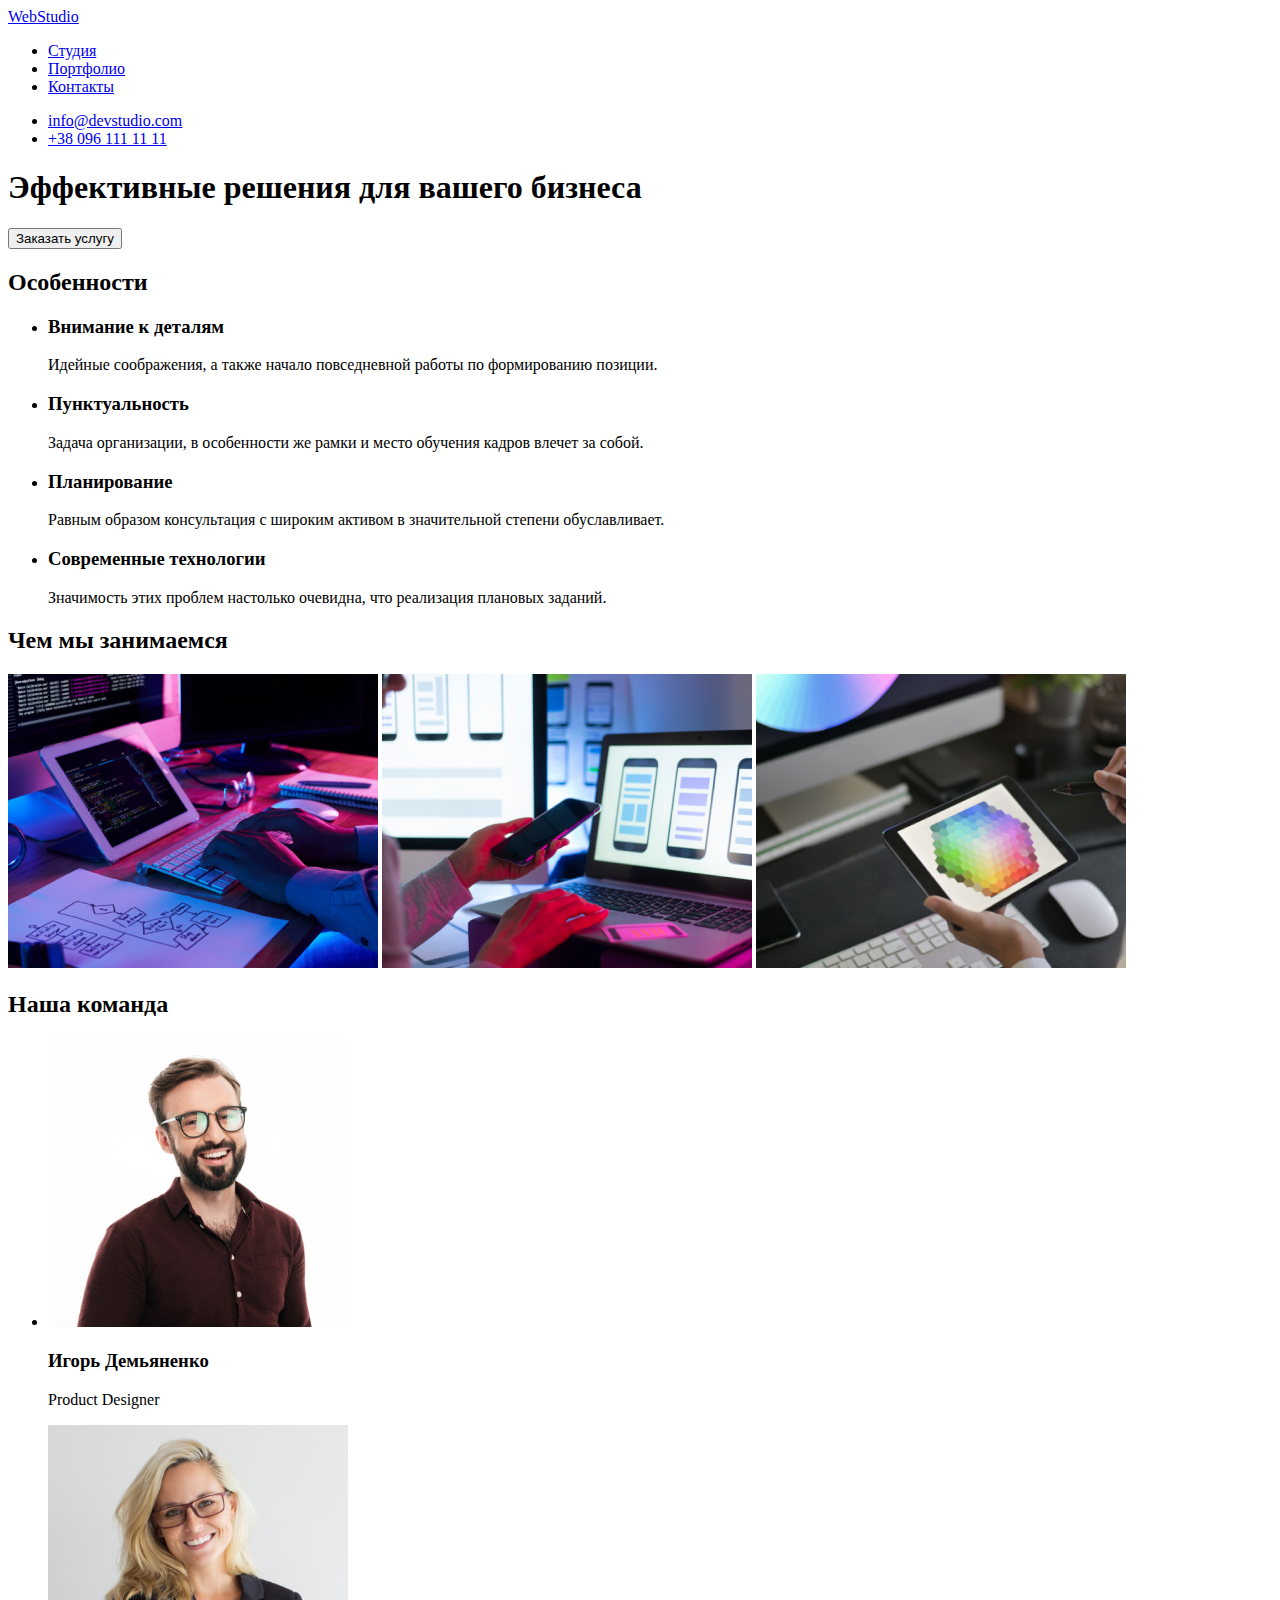
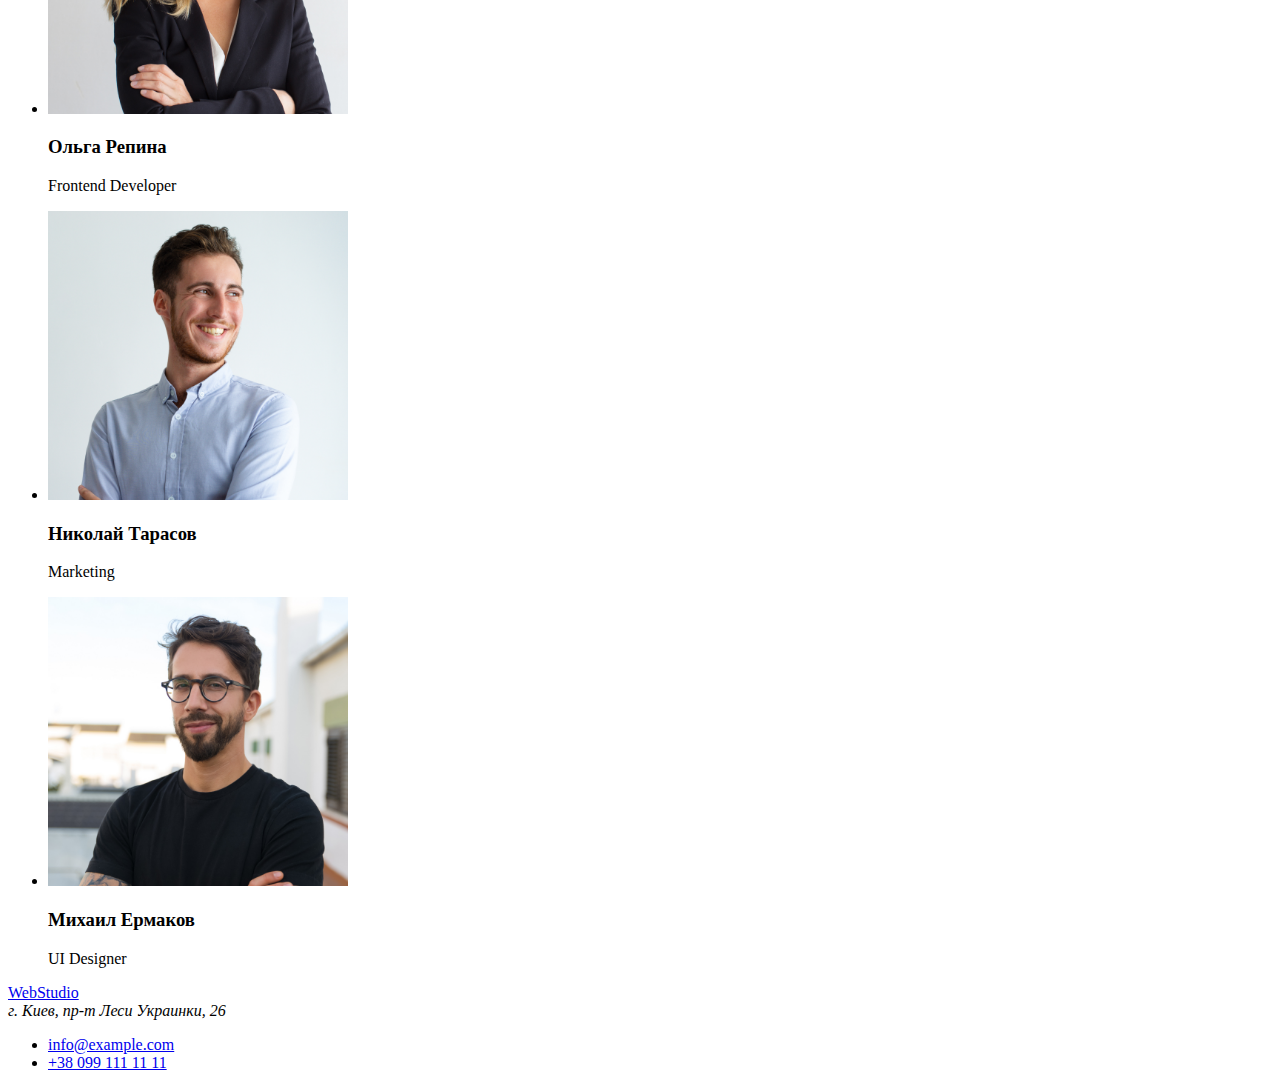
==== index.html @ a9e8503f "Создает разметку страницы Портфолио" ====
<!DOCTYPE html>
<html lang="en">
  <head>
    <meta charset="UTF-8" />
    <meta name="viewport" content="width=device-width, initial-scale=1.0" />
    <title>Студия</title>
    <link href="https://fonts.googleapis.com/css2?family=Raleway:wght@700&family=Roboto:wght@400;500;700;900&display=swap"
      rel="stylesheet">
    <link rel="stylesheet" href="./css/styles.css" />
    <link rel="stylesheet" href="./css/normalize.css">
  </head>
  <body>
    <header>
      <nav>
        <a href="./index.html" class="logo"
          ><span class="accent-text">Web</span
          ><span class="title-text">Studio</span>
        </a>
        <ul class="text-nav">
          <li><a href="./index.html" class="current-link">Студия</a></li>
          <li><a href="./portfolio.html">Портфолио</a></li>
          <li><a href="#">Контакты</a></li>
        </ul>
      </nav>

      <ul class="links-header">
        <li>
          <a href="mailto:info@devstudio.com">info@devstudio.com</a>
        </li>
        <li>
          <a href="tel:+380961111111">+38 096 111 11 11</a>
        </li>
      </ul>
    </header>

    <main>
      <!-- Герой -->
      <section class="section-hero">
        <h1 class="text-hero">Эффективные решения для вашего бизнеса</h1>
        <button class="button-hero">Заказать услугу</button>
      </section>
      <!-- Особенности -->
      <section>
        <h2>Особенности</h2>
        <ul>
          <li>
            <h3 class="title-text">Внимание к деталям</h3>
            <p>
              Идейные соображения, а также начало повседневной работы по
              формированию позиции.
            </p>
          </li>
          <li>
            <h3 class="title-text">Пунктуальность</h3>
            <p>
              Задача организации, в особенности же рамки и место обучения кадров
              влечет за собой.
            </p>
          </li>
          <li>
            <h3 class="title-text">Планирование</h3>
            <p>
              Равным образом консультация с широким активом в значительной
              степени обуславливает.
            </p>
          </li>
          <li>
            <h3 class="title-text">Современные технологии</h3>
            <p>
              Значимость этих проблем настолько очевидна, что реализация
              плановых заданий.
            </p>
          </li>
        </ulss=>
      </section>
      <!-- Чем мы занимаемся -->
      <section>
        <h2 class="title-text">Чем мы занимаемся</h2>
        <img src="./images/img1.jpg" alt="Пишем код" />
        <img
          src="./images/img2.jpg"
          alt="Разрабатываем приложения для телефона"
        />
        <img src="./images/img3.jpg" alt="Создаем дизайн" />
      </section>
      <!-- Наша команда -->
      <section>
        <h2 class="title-text">Наша команда</h2>
        <ul>
          <li>
            <img
              src="./images/игорь_демьяненко.jpg"
              alt="Игорь Демьяненко"
              width="300"
            />
            <h3 class="title-text">Игорь Демьяненко</h3>
            <p>Product Designer</p>
          </li>
          <li>
            <img
              src="./images/ольга_репина.jpg"
              alt="Ольга Репина"
              width="300"
            />
            <h3 class="title-text">Ольга Репина</h3>
            <p>Frontend Developer</p>
          </li>
          <li>
            <img
              src="./images/николай_тарасов.jpg"
              alt="Николай Тарасов"
              width="300"
            />
            <h3 class="title-text">Николай Тарасов</h3>
            <p>Marketing</p>
          </li>
          <li>
            <img
              src="./images/михаил_ермаков.jpg"
              alt="Михаил Ермаков"
              width="300"
            />
            <h3 class="title-text">Михаил Ермаков</h3>
            <p>UI Designer</p>
          </li>
        </ulss=>
      </section>
    </main>

    <footer class="section-footer">
      <a href="./index.html"
        ><span class="accent-text">Web</span
        ><span class="logo-footer">Studio</span></a
      >
      <address class="address-footer">
        г. Киев, пр-т Леси Украинки, 26
      </address>
      <ul class="links-footer">
        <li>
          <a href="mailto:info@example.com">info@example.com</a>
        </li>
        <li>
          <a href="tel:+380991111111">+38 099 111 11 11</a>
        </li>
      </ul>
    </footer>
  </body>
</html>
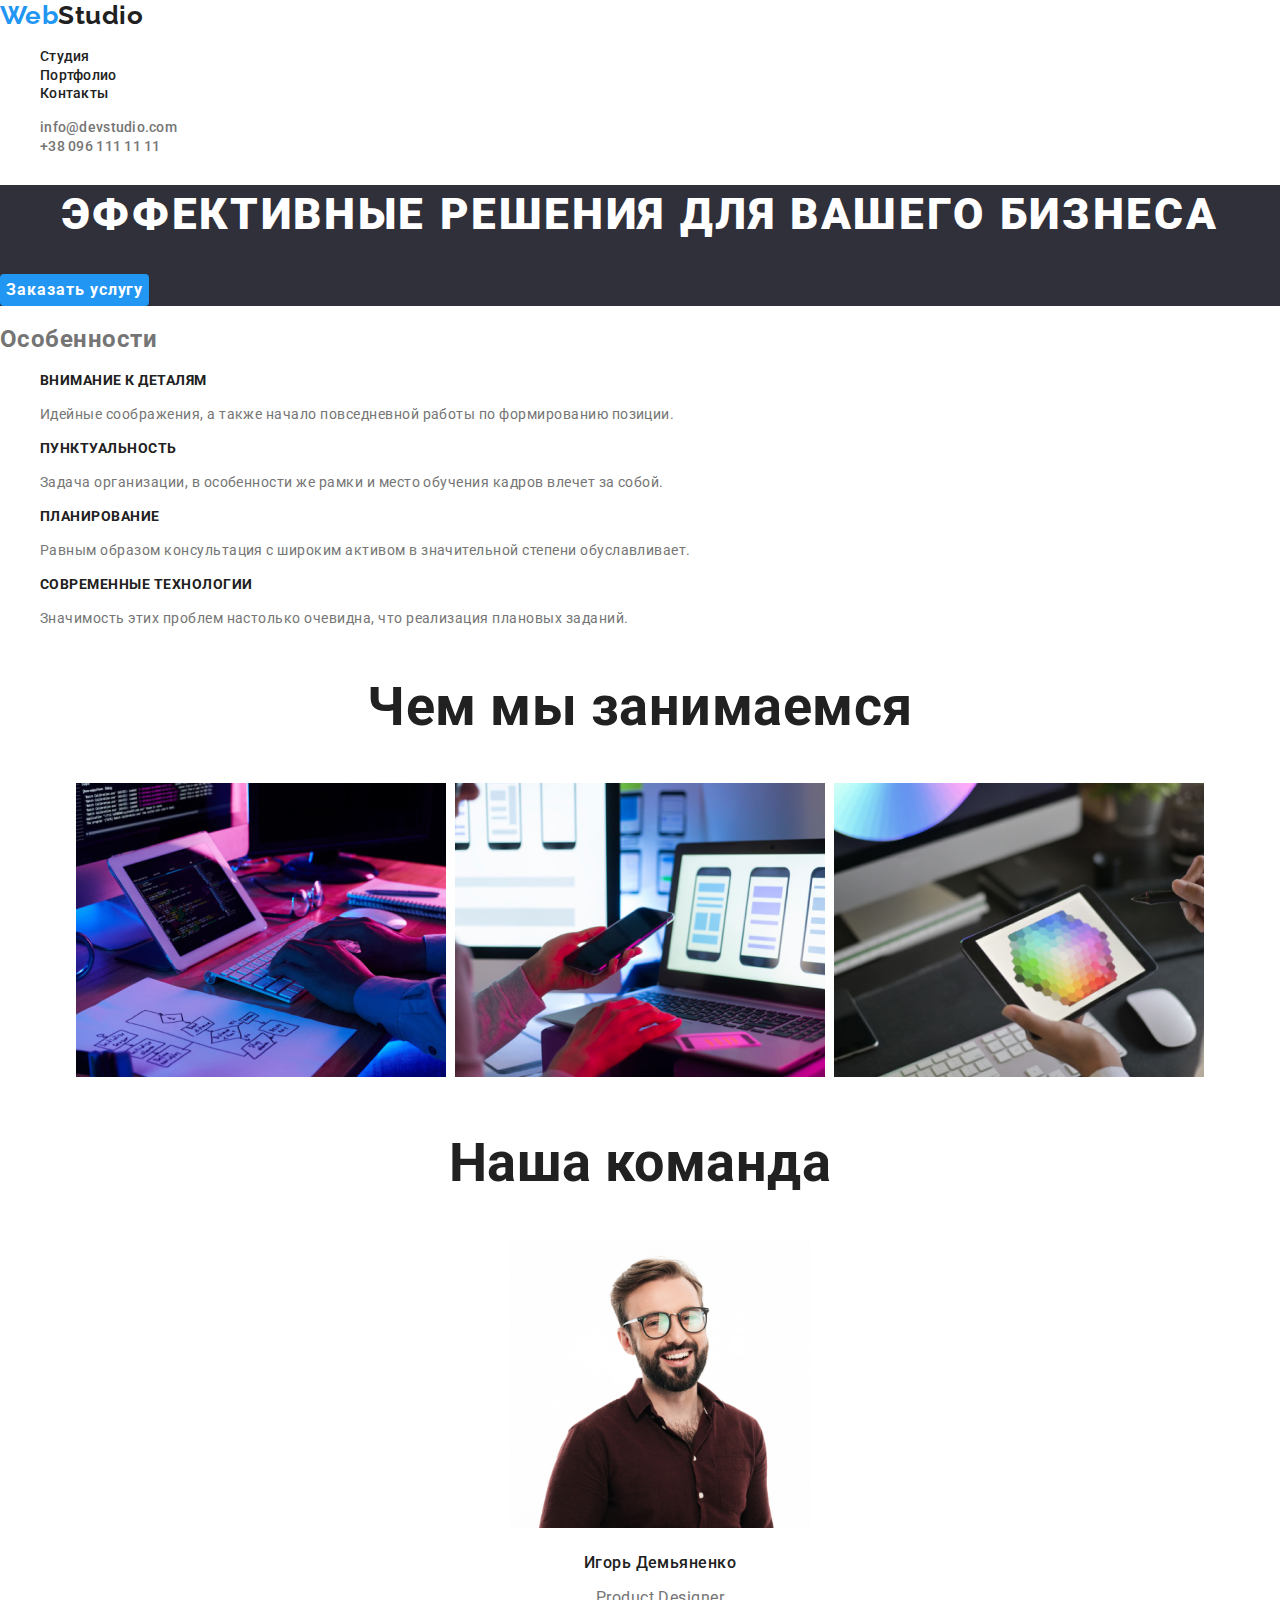
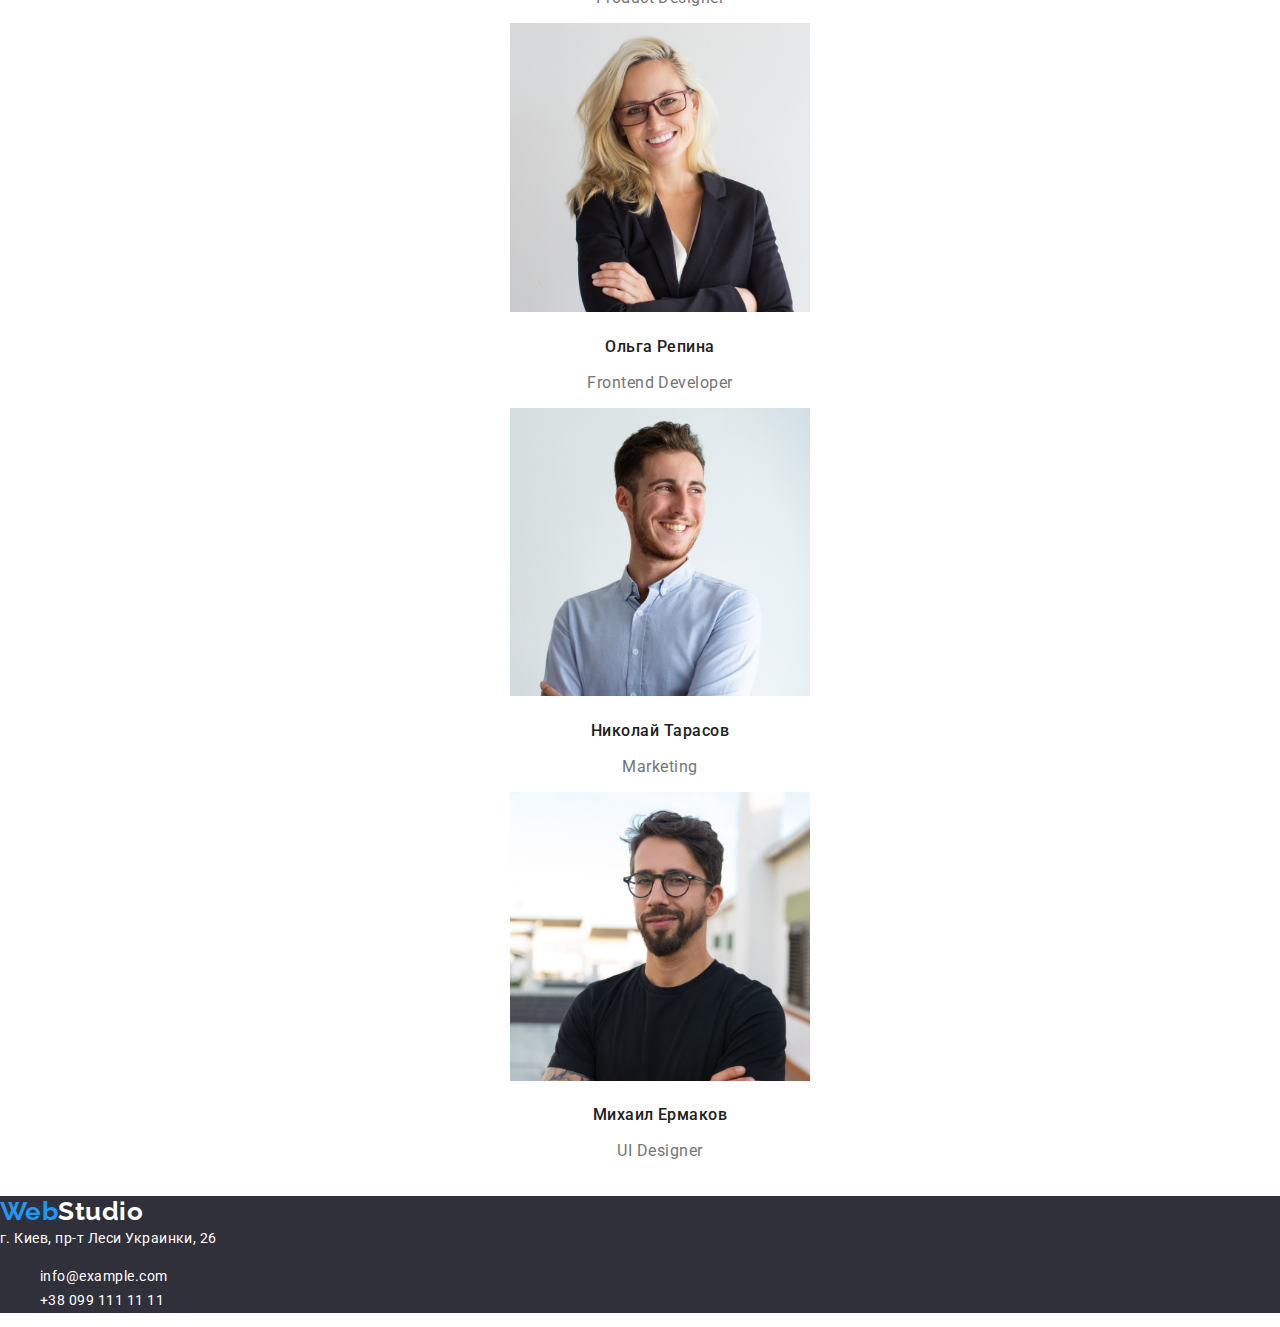
==== commit 6c1b8667: "Добавляет стили шрифта" ====
--- a/index.html
+++ b/index.html
@@ -39,8 +39,9 @@
         <h1 class="text-hero">Эффективные решения для вашего бизнеса</h1>
         <button class="button-hero">Заказать услугу</button>
       </section>
+
       <!-- Особенности -->
-      <section>
+      <section class="features">
         <h2>Особенности</h2>
         <ul>
           <li>
@@ -71,10 +72,11 @@
               плановых заданий.
             </p>
           </li>
-        </ulss=>
+        </ul>
       </section>
+
       <!-- Чем мы занимаемся -->
-      <section>
+      <section class="our-work">
         <h2 class="title-text">Чем мы занимаемся</h2>
         <img src="./images/img1.jpg" alt="Пишем код" />
         <img
@@ -83,8 +85,9 @@
         />
         <img src="./images/img3.jpg" alt="Создаем дизайн" />
       </section>
+
       <!-- Наша команда -->
-      <section>
+      <section class="our-team">
         <h2 class="title-text">Наша команда</h2>
         <ul>
           <li>
@@ -128,7 +131,7 @@
     </main>
 
     <footer class="section-footer">
-      <a href="./index.html"
+      <a href="./index.html" class="logo"
         ><span class="accent-text">Web</span
         ><span class="logo-footer">Studio</span></a
       >
--- a/css/styles.css
+++ b/css/styles.css
@@ -0,0 +1,180 @@
+:root {
+  --text-color: #757575;
+  --main-color: #ffffff;
+  --title-color: #212121;
+  --secondary-color: #2f303a;
+  --accent-color: #2196f3;
+  --button-color: #f5f4fa;
+}
+
+/* межбуквенное расстояние:
+навигация - 0,02 em
+секция героя, заголовки портфолио - 0,06 em
+логотип, контент обеих страниц, подвал - 0,03 em
+ */
+
+body {
+  color: var(--text-color);
+  background-color: var(--main-color);
+  font-family: Roboto, sans-serif;
+  letter-spacing: 0.03em;
+}
+
+/* header li,
+.list-button li,
+.features li,
+.our-team li,
+.gallery li */
+
+li {
+  list-style: none;
+}
+
+button {
+  font-family: inherit;
+}
+
+a {
+  text-decoration: none;
+}
+
+.text-hero,
+.logo-footer,
+.address-footer,
+.links-footer a {
+  color: var(--main-color);
+}
+
+.section-hero,
+.section-footer {
+  background-color: var(--secondary-color);
+}
+
+.accent-text,
+.current-link {
+  color: var(--accent-color);
+}
+
+.text-nav a,
+.title-text {
+  color: var(--title-color);
+}
+
+.links-header a {
+  color: var(--text-color);
+}
+
+.text-nav a:hover,
+.text-nav a:focus,
+.links-header a:hover,
+.links-header a:focus,
+.current-link:visited {
+  color: var(--accent-color);
+}
+
+.logo {
+  font-family: Raleway, sans-serif;
+  font-weight: bold;
+  font-size: 26px;
+  line-height: 1.2;
+}
+
+main button,
+.button-hero {
+  border: none;
+  border-radius: 4px;
+}
+
+.button-hero {
+  color: var(--main-color);
+  background-color: var(--accent-color);
+  font-weight: bold;
+  font-size: 16px;
+  line-height: 1.88;
+  text-align: center;
+  letter-spacing: 0.06em;
+}
+
+.button {
+  color: var(--title-color);
+  background-color: var(--button-color);
+  font-weight: 500;
+  font-size: 16px;
+  line-height: 1.62;
+  text-align: center;
+}
+
+.button:hover,
+.button:focus {
+  color: var(--main-color);
+  background-color: var(--accent-color);
+}
+
+.text-nav a,
+.links-header a {
+  font-weight: 500;
+  font-size: 14px;
+  line-height: 1.14;
+  letter-spacing: 0.02em;
+}
+
+.text-hero {
+  font-weight: 900;
+  font-size: 44px;
+  line-height: 1.36;
+  text-align: center;
+  letter-spacing: 0.06em;
+  text-transform: uppercase;
+}
+
+.features .title-text {
+  font-weight: bold;
+  font-size: 14px;
+  line-height: 1.14;
+  text-transform: uppercase;
+}
+
+.features p,
+.address-footer,
+.links-footer {
+  font-style: normal;
+  font-weight: normal;
+  font-size: 14px;
+  line-height: 1.71;
+}
+
+.our-work,
+.our-team {
+  font-weight: bold;
+  font-size: 36px;
+  line-height: 1.16;
+  text-align: center;
+}
+
+.our-team h3 {
+  font-weight: 500;
+  font-size: 16px;
+  line-height: 1.19x;
+  text-align: center;
+}
+
+.our-team p {
+  font-weight: normal;
+  font-size: 16px;
+  line-height: 1.19;
+  text-align: center;
+}
+
+.gallery h2 {
+  font-weight: bold;
+  font-size: 18px;
+  line-height: 2;
+  letter-spacing: 0.06em;
+}
+
+.gallery p {
+  font-style: normal;
+  font-weight: normal;
+  font-size: 16px;
+  line-height: 1.87;
+}
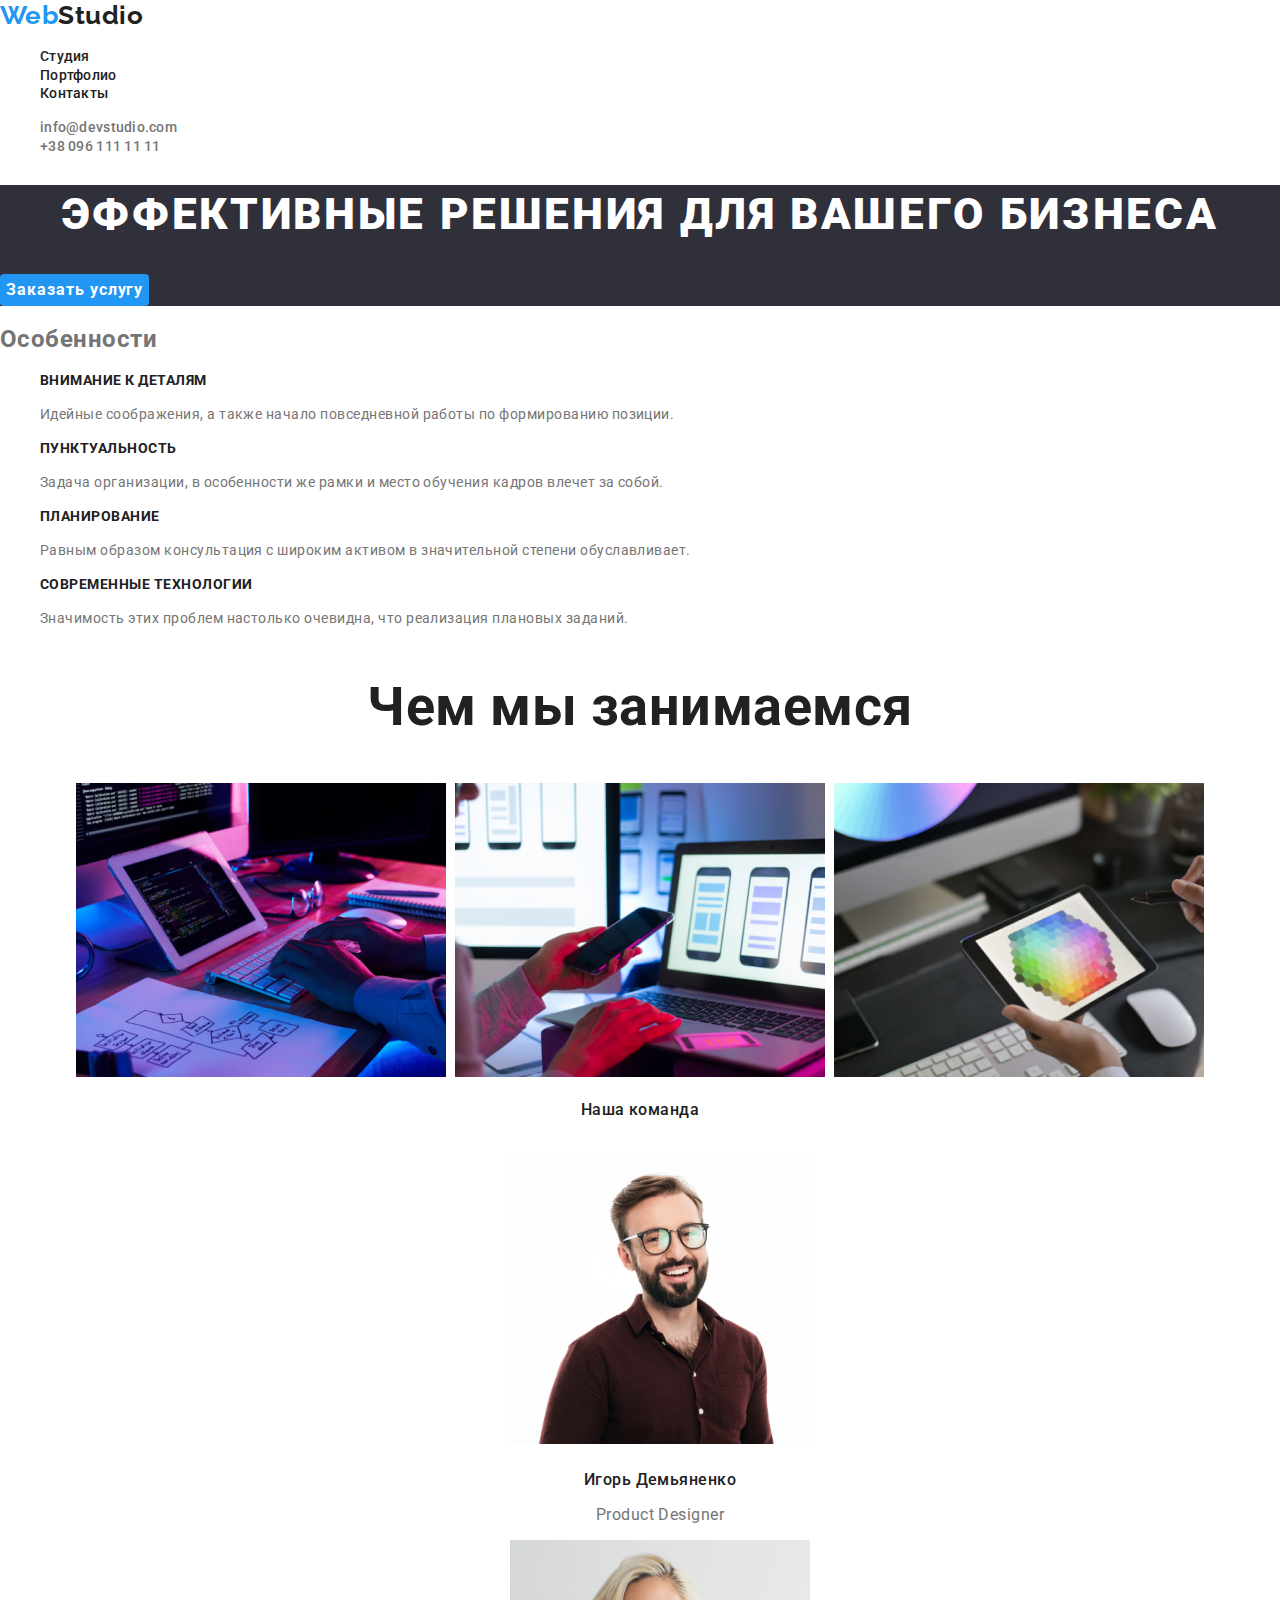
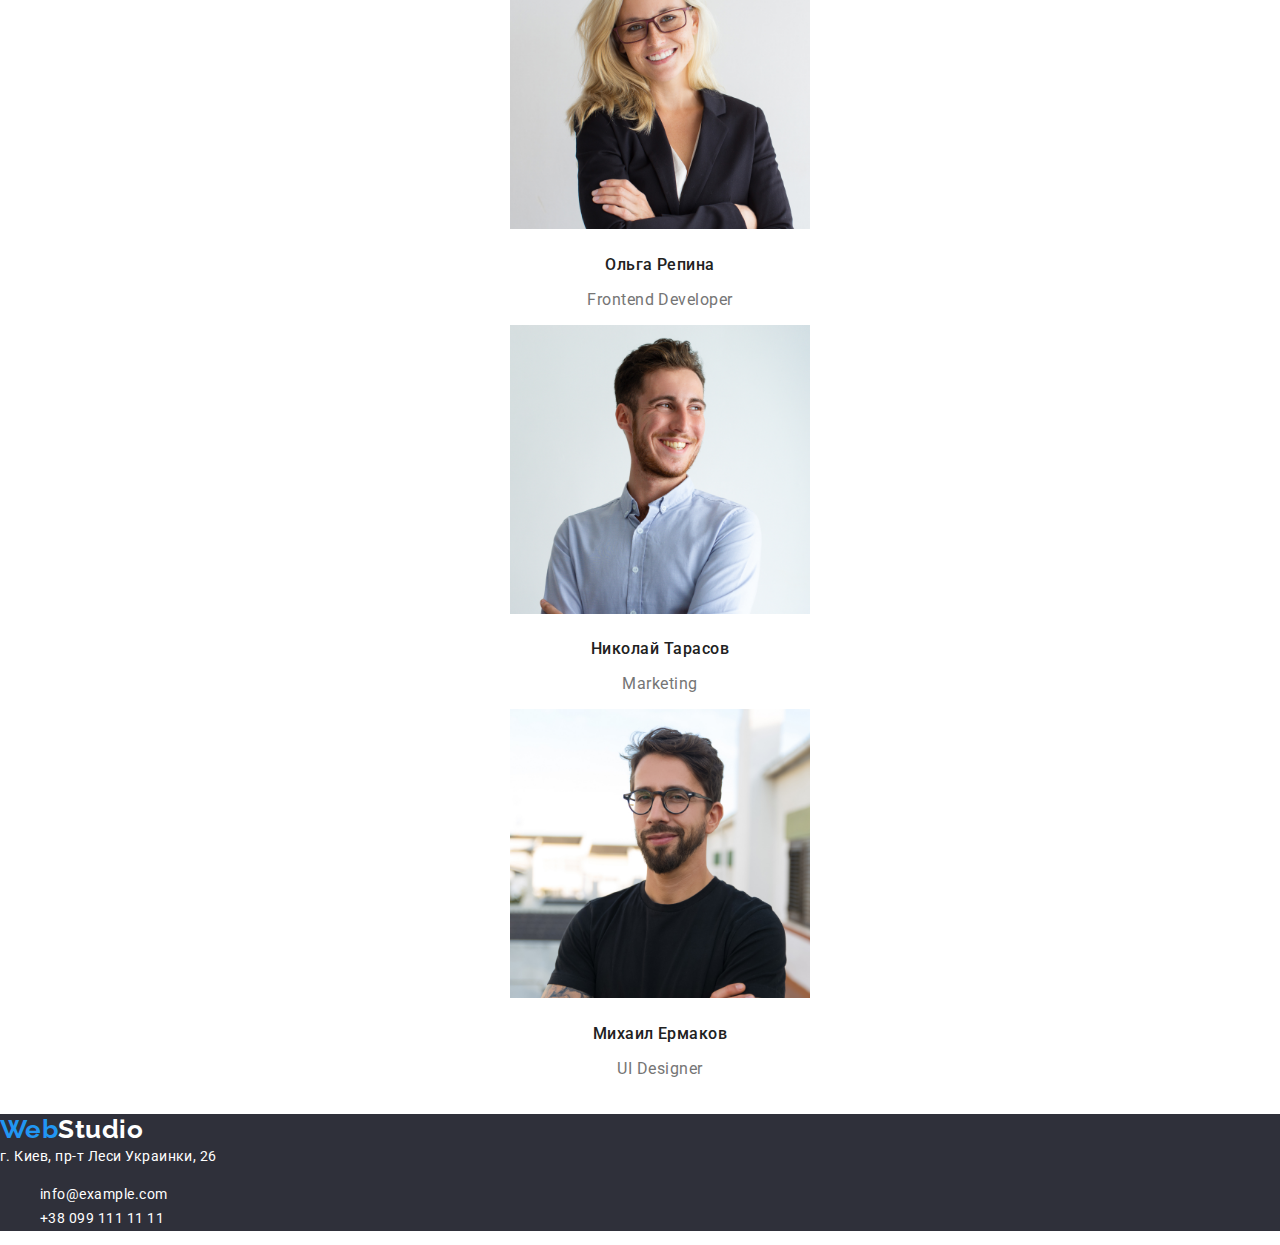
==== commit 3a3fa6e8: "Исправляет ошибки в дз2" ====
--- a/index.html
+++ b/index.html
@@ -17,18 +17,18 @@
           ><span class="title-text">Studio</span>
         </a>
         <ul class="text-nav">
-          <li><a href="./index.html" class="current-link">Студия</a></li>
-          <li><a href="./portfolio.html">Портфолио</a></li>
-          <li><a href="#">Контакты</a></li>
+          <li><a href="./index.html" class="link current-link">Студия</a></li>
+          <li><a href="./portfolio.html" class="link">Портфолио</a></li>
+          <li><a href="#" class="link">Контакты</a></li>
         </ul>
       </nav>
 
       <ul class="links-header">
         <li>
-          <a href="mailto:info@devstudio.com">info@devstudio.com</a>
+          <a href="mailto:info@devstudio.com" class="link">info@devstudio.com</a>
         </li>
         <li>
-          <a href="tel:+380961111111">+38 096 111 11 11</a>
+          <a href="tel:+380961111111" class="link">+38 096 111 11 11</a>
         </li>
       </ul>
     </header>
@@ -37,7 +37,7 @@
       <!-- Герой -->
       <section class="section-hero">
         <h1 class="text-hero">Эффективные решения для вашего бизнеса</h1>
-        <button class="button-hero">Заказать услугу</button>
+        <button type="button" class="button-hero">Заказать услугу</button>
       </section>
 
       <!-- Особенности -->
@@ -46,28 +46,28 @@
         <ul>
           <li>
             <h3 class="title-text">Внимание к деталям</h3>
-            <p>
+            <p class="paragraf">
               Идейные соображения, а также начало повседневной работы по
               формированию позиции.
             </p>
           </li>
           <li>
             <h3 class="title-text">Пунктуальность</h3>
-            <p>
+            <p class="paragraf">
               Задача организации, в особенности же рамки и место обучения кадров
               влечет за собой.
             </p>
           </li>
           <li>
             <h3 class="title-text">Планирование</h3>
-            <p>
+            <p class="paragraf">
               Равным образом консультация с широким активом в значительной
               степени обуславливает.
             </p>
           </li>
           <li>
             <h3 class="title-text">Современные технологии</h3>
-            <p>
+            <p class="paragraf">
               Значимость этих проблем настолько очевидна, что реализация
               плановых заданий.
             </p>
@@ -97,7 +97,7 @@
               width="300"
             />
             <h3 class="title-text">Игорь Демьяненко</h3>
-            <p>Product Designer</p>
+            <p class="paragraf">Product Designer</p>
           </li>
           <li>
             <img
@@ -106,7 +106,7 @@
               width="300"
             />
             <h3 class="title-text">Ольга Репина</h3>
-            <p>Frontend Developer</p>
+            <p class="paragraf">Frontend Developer</p>
           </li>
           <li>
             <img
@@ -115,7 +115,7 @@
               width="300"
             />
             <h3 class="title-text">Николай Тарасов</h3>
-            <p>Marketing</p>
+            <p class="paragraf">Marketing</p>
           </li>
           <li>
             <img
@@ -124,7 +124,7 @@
               width="300"
             />
             <h3 class="title-text">Михаил Ермаков</h3>
-            <p>UI Designer</p>
+            <p class="paragraf">UI Designer</p>
           </li>
         </ulss=>
       </section>
@@ -138,12 +138,14 @@
       <address class="address-footer">
         г. Киев, пр-т Леси Украинки, 26
       </address>
+      
+      <!-- Контакты -->
       <ul class="links-footer">
         <li>
-          <a href="mailto:info@example.com">info@example.com</a>
+          <a href="mailto:info@example.com" class="link">info@example.com</a>
         </li>
         <li>
-          <a href="tel:+380991111111">+38 099 111 11 11</a>
+          <a href="tel:+380991111111" class="link">+38 099 111 11 11</a>
         </li>
       </ul>
     </footer>
--- a/css/styles.css
+++ b/css/styles.css
@@ -41,7 +41,7 @@
 .text-hero,
 .logo-footer,
 .address-footer,
-.links-footer a {
+.links-footer .link {
   color: var(--main-color);
 }
 
@@ -55,19 +55,21 @@
   color: var(--accent-color);
 }
 
-.text-nav a,
+.text-nav .link,
 .title-text {
   color: var(--title-color);
 }
 
-.links-header a {
+.links-header .link {
   color: var(--text-color);
 }
 
-.text-nav a:hover,
-.text-nav a:focus,
-.links-header a:hover,
-.links-header a:focus,
+.text-nav .link:hover,
+.text-nav .link:focus,
+.links-header .link:hover,
+.links-header .link:focus,
+.links-footer :hover,
+.links-footer :focus,
 .current-link:visited {
   color: var(--accent-color);
 }
@@ -110,8 +112,8 @@
   background-color: var(--accent-color);
 }
 
-.text-nav a,
-.links-header a {
+.text-nav .link,
+.links-header .link {
   font-weight: 500;
   font-size: 14px;
   line-height: 1.14;
@@ -134,7 +136,7 @@
   text-transform: uppercase;
 }
 
-.features p,
+.features .paragraf,
 .address-footer,
 .links-footer {
   font-style: normal;
@@ -151,28 +153,29 @@
   text-align: center;
 }
 
-.our-team h3 {
+.our-team .title-text {
   font-weight: 500;
-  font-size: 16px;
-  line-height: 1.19x;
-  text-align: center;
 }
 
-.our-team p {
+.our-team .paragraf {
   font-weight: normal;
+}
+
+.our-team .title-text,
+.our-team .paragraf {
   font-size: 16px;
   line-height: 1.19;
   text-align: center;
 }
 
-.gallery h2 {
+.gallery .title-text {
   font-weight: bold;
   font-size: 18px;
   line-height: 2;
   letter-spacing: 0.06em;
 }
 
-.gallery p {
+.gallery .paragraf {
   font-style: normal;
   font-weight: normal;
   font-size: 16px;
